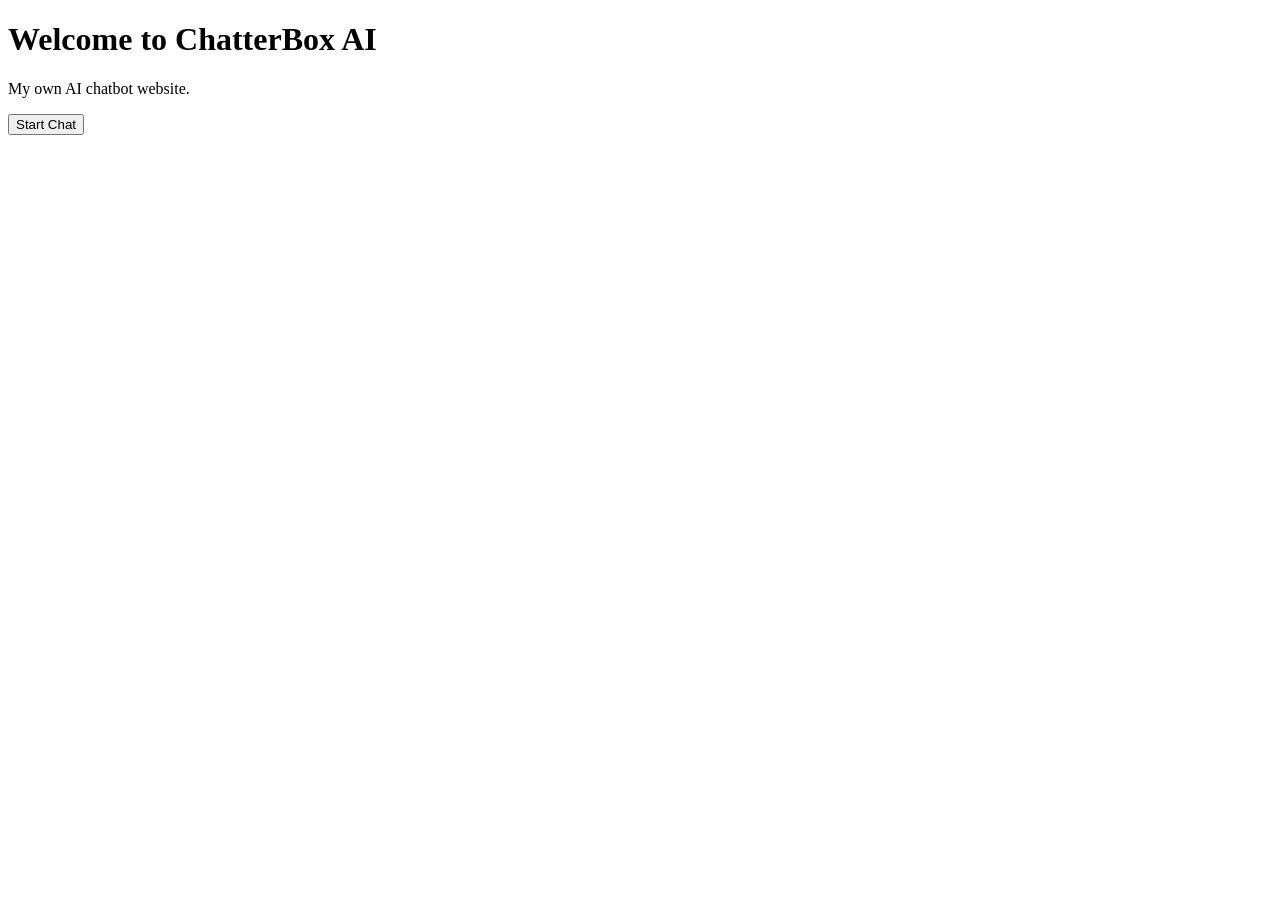
==== index.html @ a4c063bb "Added homepage" ====
<!DOCTYPE html>
<html>
<head>
    <title>ChatterBox AI</title>
</head>
<body>
    <h1>Welcome to ChatterBox AI</h1>

    <p>My own AI chatbot website.</p>

    <button onclick="alert('ChatterBox Coming Soon!')">
        Start Chat
    </button>
</body>
</html>
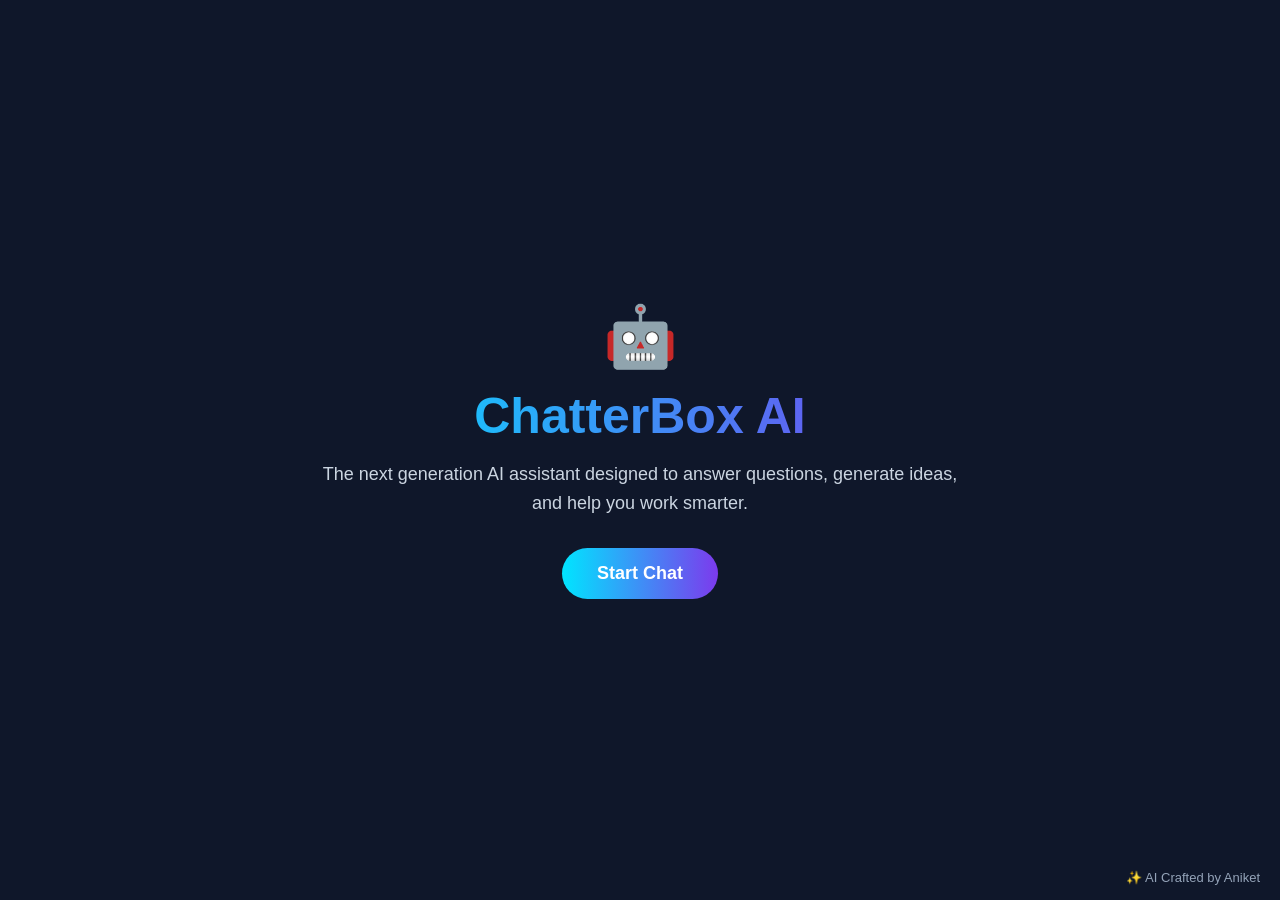
==== commit 659476f7: "Update index.html" ====
--- a/index.html
+++ b/index.html
@@ -1,15 +1,102 @@
 <!DOCTYPE html>
-<html>
+<html lang="en">
 <head>
-    <title>ChatterBox AI</title>
+<meta charset="UTF-8">
+<meta name="viewport" content="width=device-width, initial-scale=1.0">
+<title>ChatterBox AI</title>
+
+<style>
+*{
+margin:0;
+padding:0;
+box-sizing:border-box;
+font-family:Arial, sans-serif;
+}
+
+body{
+background:#0f172a;
+color:white;
+height:100vh;
+display:flex;
+justify-content:center;
+align-items:center;
+overflow:hidden;
+}
+
+.container{
+text-align:center;
+max-width:700px;
+padding:20px;
+}
+
+.logo{
+font-size:60px;
+margin-bottom:15px;
+}
+
+h1{
+font-size:50px;
+margin-bottom:15px;
+background:linear-gradient(90deg,#00e5ff,#7c3aed);
+-webkit-background-clip:text;
+-webkit-text-fill-color:transparent;
+}
+
+p{
+font-size:18px;
+color:#cbd5e1;
+margin-bottom:30px;
+line-height:1.6;
+}
+
+button{
+background:linear-gradient(90deg,#00e5ff,#7c3aed);
+border:none;
+padding:15px 35px;
+font-size:18px;
+font-weight:bold;
+border-radius:30px;
+color:white;
+cursor:pointer;
+transition:0.3s;
+}
+
+button:hover{
+transform:scale(1.05);
+}
+
+.credit{
+position:fixed;
+bottom:15px;
+right:20px;
+font-size:13px;
+color:#94a3b8;
+}
+</style>
 </head>
+
 <body>
-    <h1>Welcome to ChatterBox AI</h1>
 
-    <p>My own AI chatbot website.</p>
+<div class="container">
 
-    <button onclick="alert('ChatterBox Coming Soon!')">
-        Start Chat
-    </button>
+<div class="logo">🤖</div>
+
+<h1>ChatterBox AI</h1>
+
+<p>
+The next generation AI assistant designed to answer questions,
+generate ideas, and help you work smarter.
+</p>
+
+<button onclick="alert('ChatterBox AI Launching Soon 🚀')">
+Start Chat
+</button>
+
+</div>
+
+<div class="credit">
+✨ AI Crafted by Aniket
+</div>
+
 </body>
 </html>
